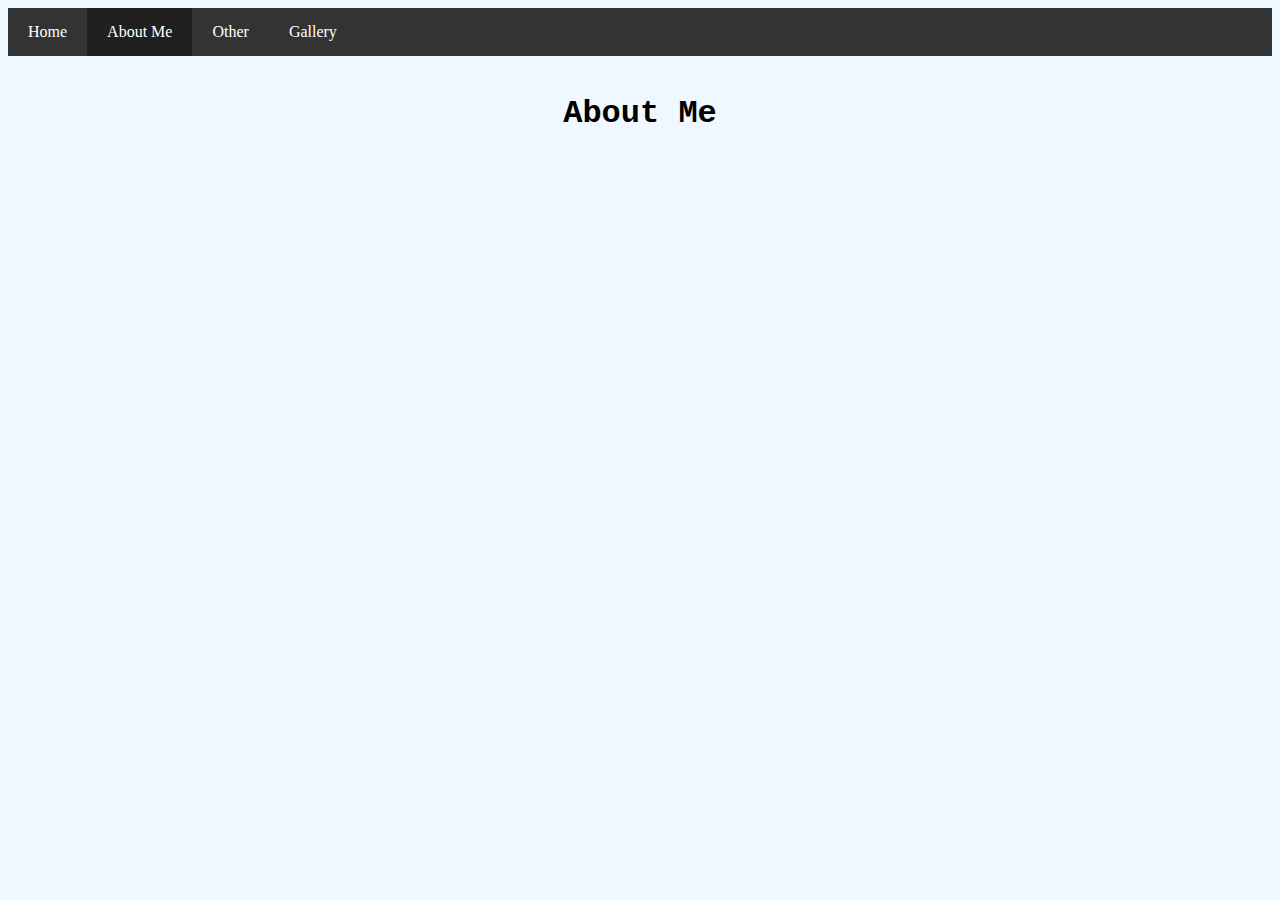
==== about.html @ e1f47505 "New Look Still in progress" ====
<!DOCTYPE html>
<html lang="en">

    <head>
        <meta charset="utf-8" content="width=device-width, initial-scale=1">
        <title>About Me</title>
        <link rel="icon" type="image/png" href="assets/cat.png">
        <link rel="stylesheet" href="css/style.css">
    </head>
    <!-- Main Body -->
    <body class="background">
        <ul>
            <li><a href="index.html">Home</a></li>
            <li><a class="active" href="about.html">About Me</a></li>
            <li><a href="#other">Other</a></li>
            <li><a href="#gallery">Gallery</a></li>
        </ul>
        <br>
        <h1 style="text-align: center;">About Me</h1>
    </body>
</html>
---- css/style.css ----
h1 {
    text-align: center;
    font-family: Courier, monospace;
    font-size: xx-large;
}

.center {
    display: block;
    margin-left: auto;
    margin-right: auto;
}

.caption {
    text-align: center;
    font-family: Courier, monospace;
    font-size: 1.2em;
}

.background {
    background-color: aliceblue;
}

.active {
    background-color: #202020;
}

ul {
    list-style-type: none;
    margin: 0;
    padding: 0;
    overflow: hidden;
    background-color: #333;
  }
  
li {
    float: left;
}
  
li a {
    display: block;
    color: white;
    text-align: center;
    padding: 15px 20px;
    text-decoration: none;
}
  
li a:hover:not(.active) {
    background-color: #111;
}
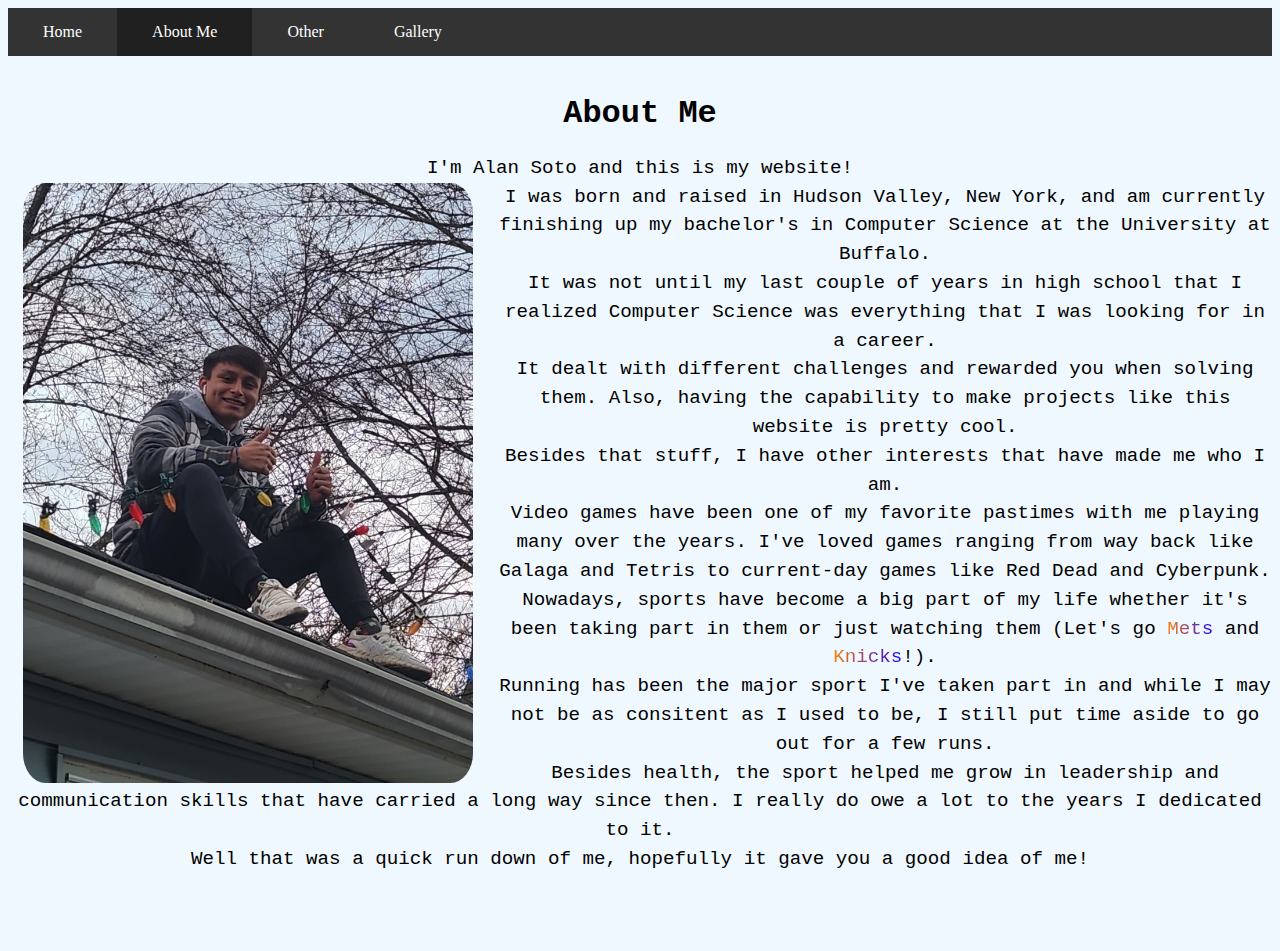
==== commit 82b580b8: "Updates to about and added gallery" ====
--- a/about.html
+++ b/about.html
@@ -5,17 +5,35 @@
         <meta charset="utf-8" content="width=device-width, initial-scale=1">
         <title>About Me</title>
         <link rel="icon" type="image/png" href="assets/cat.png">
-        <link rel="stylesheet" href="css/style.css">
+        <link rel="stylesheet" media="only screen and (orientation: landscape)" href="css/style.css">
+        <link rel="stylesheet" media="only screen and (orientation: portrait)" href="css/mobile.css">
     </head>
     <!-- Main Body -->
     <body class="background">
-        <ul>
-            <li><a href="index.html">Home</a></li>
-            <li><a class="active" href="about.html">About Me</a></li>
-            <li><a href="#other">Other</a></li>
-            <li><a href="#gallery">Gallery</a></li>
+        <!-- Nav Bar -->
+        <ul class="navbar">
+            <li class="float"><a href="index.html">Home</a></li>
+            <li class="float"><a class="active" href="about.html">About Me</a></li>
+            <li class="float"><a href="#other">Other</a></li>
+            <li class="float"><a href="gallery.html">Gallery</a></li>
         </ul>
         <br>
+        <!-- Text -->
         <h1 style="text-align: center;">About Me</h1>
+    
+            <p class="caption">
+                I'm Alan Soto and this is my website!<br>
+                <img src="assets/photo-of-me.jpeg" class="roof">
+                I was born and raised in Hudson Valley, New York, and am currently finishing up my bachelor's in Computer Science at the University at Buffalo.<br>
+                It was not until my last couple of years in high school that I realized Computer Science was everything that I was looking for in a career.<br>
+                It dealt with different challenges and rewarded you when solving them. Also, having the capability to make projects like this website is pretty cool.<br>
+                Besides that stuff, I have other interests that have made me who I am.<br>
+                Video games have been one of my favorite pastimes with me playing many over the years. I've loved games ranging from way back like Galaga and Tetris to current-day games like Red Dead and Cyberpunk.<br>
+                Nowadays, sports have become a big part of my life whether it's been taking part in them or just watching them (Let's go <a class="mk">Mets</a> and <a class="mk">Knicks</a>!).<br>
+                Running has been the major sport I've taken part in and while I may not be as consitent as I used to be, I still put time aside to go out for a few runs.<br>
+                Besides health, the sport helped me grow in leadership and communication skills that have carried a long way since then. I really do owe a lot to the years I dedicated to it.<br>
+                Well that was a quick run down of me, hopefully it gave you a good idea of me!
+                <br><br><br>
+            </p>
     </body>
 </html>--- a/css/style.css
+++ b/css/style.css
@@ -13,26 +13,82 @@
 .caption {
     text-align: center;
     font-family: Courier, monospace;
-    font-size: 1.2em;
+    font-size: 120%;
+    line-height: 1.5;
 }
 
 .background {
     background-color: aliceblue;
 }
 
+.icons {
+    width: 40px;
+    height: 40px;
+}
+
+.me {
+    width: 400px;
+    height: 480px; 
+    display: block;
+    margin-left: auto;
+    margin-right: auto;
+}
+
+/* about.html */
+.mk {
+    font-size: 100%;
+    background: linear-gradient(to left, #1900ff, #ff8000);
+    -webkit-background-clip: text;
+    -webkit-text-fill-color: transparent;
+}
+
+.roof {
+    max-width: 100%;
+    max-height: 600px;
+    padding-left: 0px;
+    float: left;    
+    margin: 0 25px 0 15px;
+    border-radius: 5%;
+}
+
+/* gallery.html */
+.gallery-long {
+    max-width: 100%;
+    max-height: 500px;
+    float: center;
+    border-radius: 5%;
+    border-style: solid;
+    border-width: 3px;
+    border-color: black;
+}
+
+.gallery-wide {
+    max-width: 100%;
+    max-height: 500px;
+    float: center;
+    border-radius: 5%;
+    border-style: solid;
+    border-width: 3px;
+    border-color: black;
+}
+
+/* NavBar */
 .active {
     background-color: #202020;
 }
 
-ul {
+.navbar {
     list-style-type: none;
+    width: 100%;
     margin: 0;
     padding: 0;
     overflow: hidden;
     background-color: #333;
+    top: 0;
+    position: relative;
   }
   
-li {
+.float{
     float: left;
 }
   
@@ -40,7 +96,7 @@
     display: block;
     color: white;
     text-align: center;
-    padding: 15px 20px;
+    padding: 15px 35px;
     text-decoration: none;
 }
   
--- a/css/mobile.css
+++ b/css/mobile.css
@@ -0,0 +1,110 @@
+h1 {
+    text-align: center;
+    font-family: Courier, monospace;
+    font-size: xx-large;
+}
+
+.center {
+    display: block;
+    margin-left: auto;
+    margin-right: auto;
+}
+
+.caption {
+    text-align: center;
+    font-family: Courier, monospace;
+    font-size: 220%;
+    line-height: 1.5;
+}
+
+.background {
+    background-color: aliceblue;
+}
+
+.icons {
+    width: 110px;
+    height: 110px;
+}
+
+.me {
+    display: block;
+    margin-left: auto;
+    margin-right: auto;
+}
+
+/* about.html */
+.mk {
+    font-size: 100%;
+    background: linear-gradient(to left, #1900ff, #ff8000);
+    -webkit-background-clip: text;
+    -webkit-text-fill-color: transparent;
+}
+
+.roof {
+    max-width: 100%;
+    max-height: 100%;
+    display: block;   
+    margin-left: auto;
+    margin-right: auto;
+    border-radius: 5%;
+}
+
+/* gallery.html */
+.gallery-long {
+    max-width: 100%;
+    max-height: 1160px;
+    display: block;
+    margin-left: auto;
+    margin-right: auto;
+    border-radius: 5%;
+    margin-bottom: 50px;
+    border-style: ridge;
+    border-width: 3px;
+    border-color: silver;
+}
+
+.gallery-wide {
+    max-width: 90%;
+    max-height: 1000px;
+    display: block;
+    margin-left: auto;
+    margin-right: auto;
+    border-radius: 5%;
+    margin-bottom: 50px;
+    border-style: ridge;
+    border-width: 3px;
+    border-color: silver;
+}
+
+/* NavBar */
+.active {
+    background-color: #202020;
+}
+
+.navbar {
+    list-style-type: none;
+    width: 100%;
+    margin: 0;
+    padding: 0;
+    overflow: hidden;
+    background-color: #333;
+    top: 0;
+    position: relative;
+  }
+  
+.float{
+    float: left;
+}
+  
+li a {
+    display: block;
+    color: white;
+    text-align: center;
+    padding: 25px 65.8px;
+    text-decoration: none;
+    font-size: xx-large;
+}
+  
+li a:hover:not(.active) {
+    background-color: #111;
+}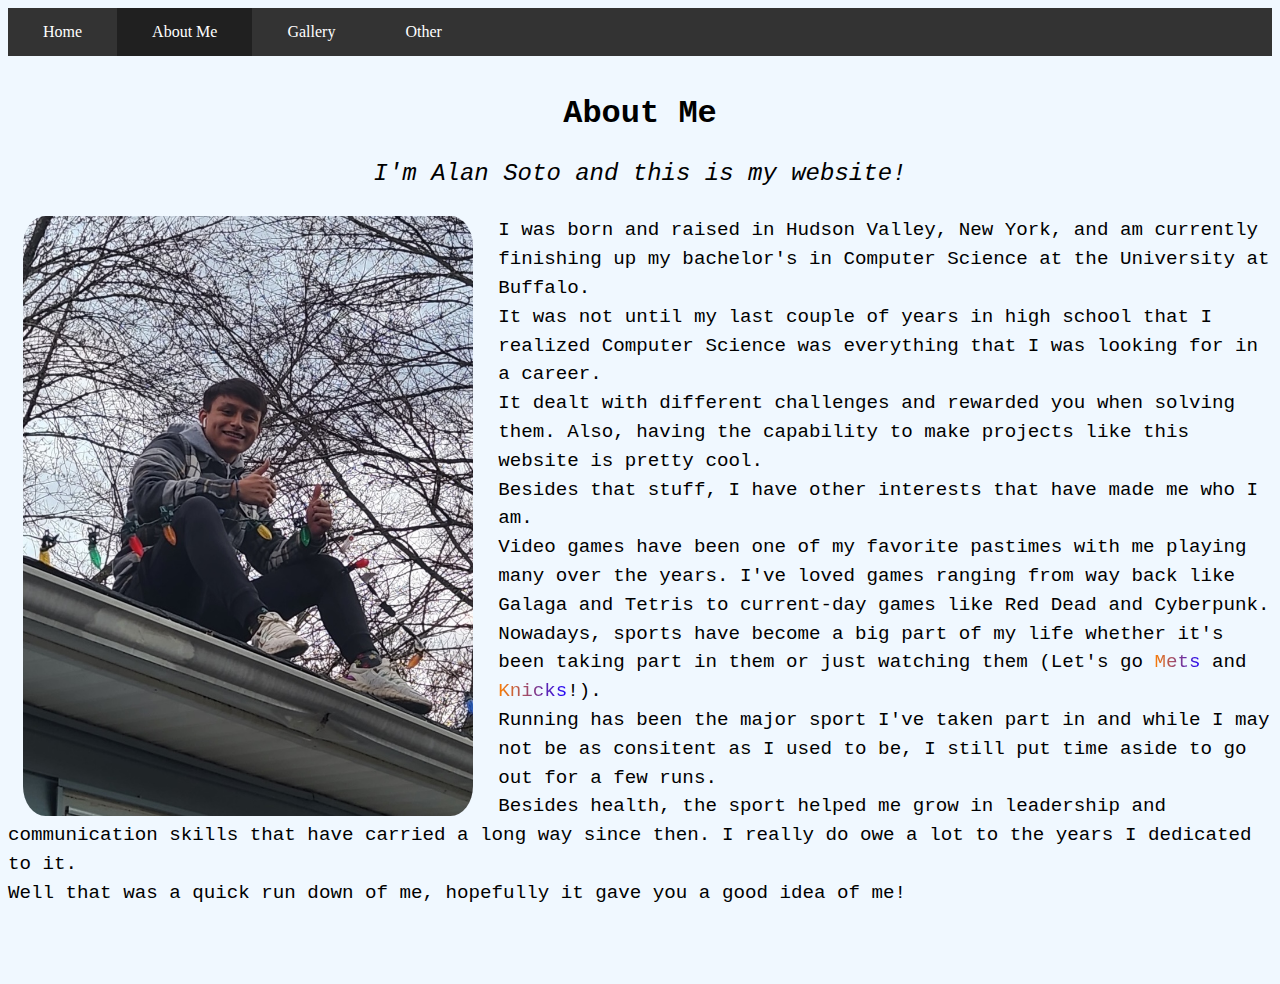
==== commit c66bd810: "Moved gallery tab and fixed font in about" ====
--- a/about.html
+++ b/about.html
@@ -14,15 +14,16 @@
         <ul class="navbar">
             <li class="float"><a href="index.html">Home</a></li>
             <li class="float"><a class="active" href="about.html">About Me</a></li>
+            <li class="float"><a href="gallery.html">Gallery</a></li>
             <li class="float"><a href="#other">Other</a></li>
-            <li class="float"><a href="gallery.html">Gallery</a></li>
         </ul>
         <br>
         <!-- Text -->
         <h1 style="text-align: center;">About Me</h1>
     
-            <p class="caption">
-                I'm Alan Soto and this is my website!<br>
+            <p class="caption" style="font-style: oblique; font-size: 150%;">I'm Alan Soto and this is my website!</p>
+            <p class="caption" style="text-align: left;">
+                
                 <img src="assets/photo-of-me.jpeg" class="roof">
                 I was born and raised in Hudson Valley, New York, and am currently finishing up my bachelor's in Computer Science at the University at Buffalo.<br>
                 It was not until my last couple of years in high school that I realized Computer Science was everything that I was looking for in a career.<br>
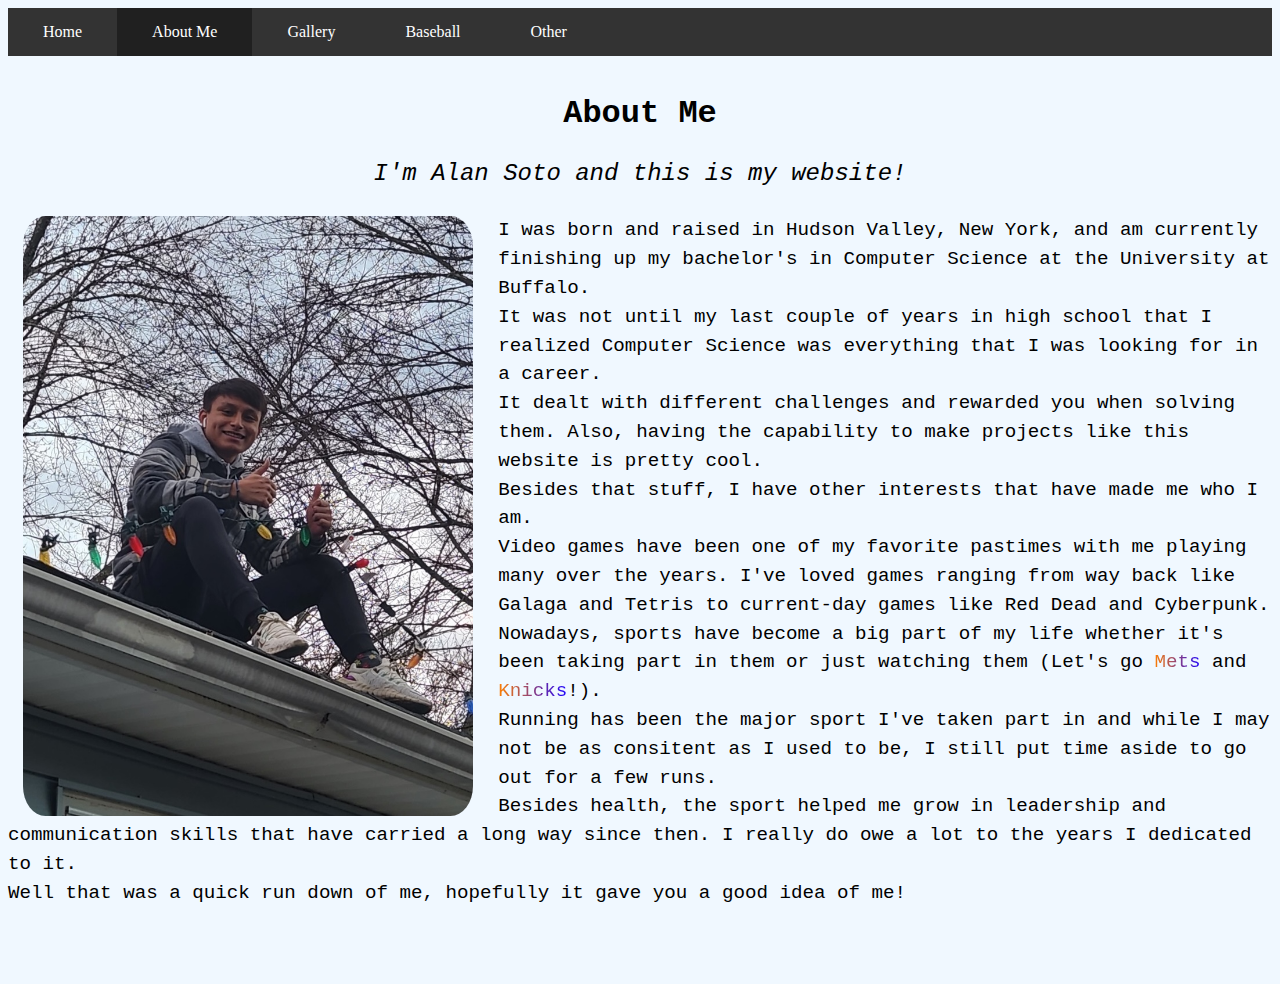
==== commit 4fe9992c: "Fixed gallery issue and added base of baseball stadium" ====
--- a/about.html
+++ b/about.html
@@ -15,6 +15,7 @@
             <li class="float"><a href="index.html">Home</a></li>
             <li class="float"><a class="active" href="about.html">About Me</a></li>
             <li class="float"><a href="gallery.html">Gallery</a></li>
+            <li class="float"><a href="baseball.html">Baseball</a></li>
             <li class="float"><a href="#other">Other</a></li>
         </ul>
         <br>
@@ -22,7 +23,7 @@
         <h1 style="text-align: center;">About Me</h1>
     
             <p class="caption" style="font-style: oblique; font-size: 150%;">I'm Alan Soto and this is my website!</p>
-            <p class="caption" style="text-align: left;">
+            <p class="caption" id="left">
                 
                 <img src="assets/photo-of-me.jpeg" class="roof">
                 I was born and raised in Hudson Valley, New York, and am currently finishing up my bachelor's in Computer Science at the University at Buffalo.<br>
--- a/css/style.css
+++ b/css/style.css
@@ -51,6 +51,10 @@
     border-radius: 5%;
 }
 
+#left {
+    text-align: left;
+}
+
 /* gallery.html */
 .gallery-long {
     max-width: 100%;
@@ -70,6 +74,11 @@
     border-style: solid;
     border-width: 3px;
     border-color: black;
+}
+
+/* baseball.html */
+.stadium {
+    width: 70%;
 }
 
 /* NavBar */
@@ -102,4 +111,4 @@
   
 li a:hover:not(.active) {
     background-color: #111;
-}+}
